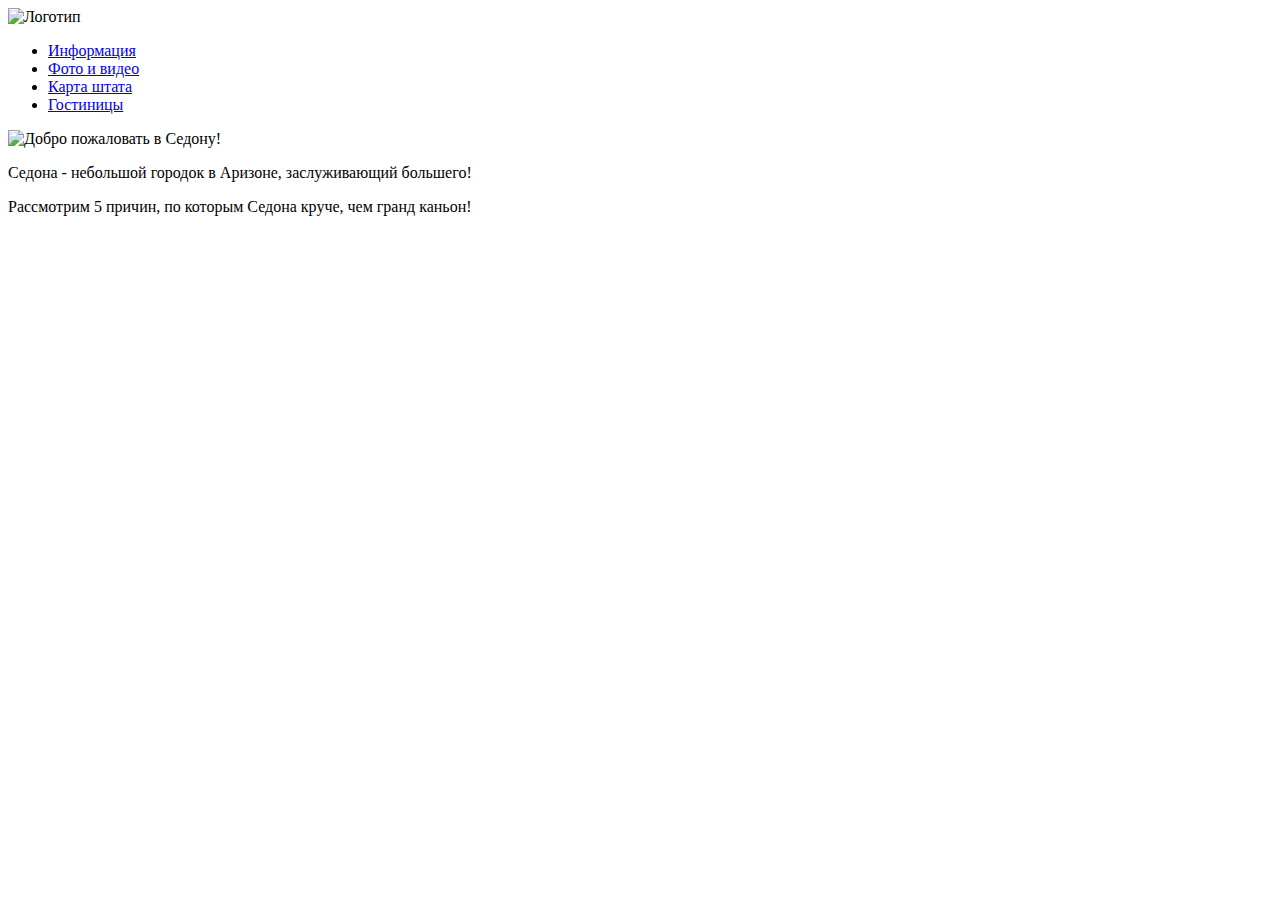
==== index.html @ 4b43ef1b "Разметил общую структуру и шапку" ====
<!DOCTYPE html>
<html lang="ru">
	<head>
	<meta charset="utf-8">
	<title>HTML Academy: Седона</title>
	</head>

	<body>
		<header class="site-header">
			<img src="#" alt="Логотип" class="logo">
			<nav class="site-navigation">
				<ul>
					<li><a href="info.html">Информация</a></li>
					<li><a href="content.html">Фото и видео</a></li>
					<li><a href="map.html">Карта штата</a></li>
					<li><a href="hotels.html">Гостиницы</a></li>
				</ul>
			</nav>
		</header>

		<main class="site-container">
			<section class="presentation">
				<img src="#" alt="Добро пожаловать в Седону!">
				<p>
					Седона - небольшой городок в Аризоне, заслуживающий большего! 
				</p>
				<p>
					Рассмотрим 5 причин, по которым Седона круче, чем гранд каньон!  
				</p>
			</section>
		</main>

		<footer class="site-footer">

		</footer>

		<script>

		</script>
	</body>
</html>
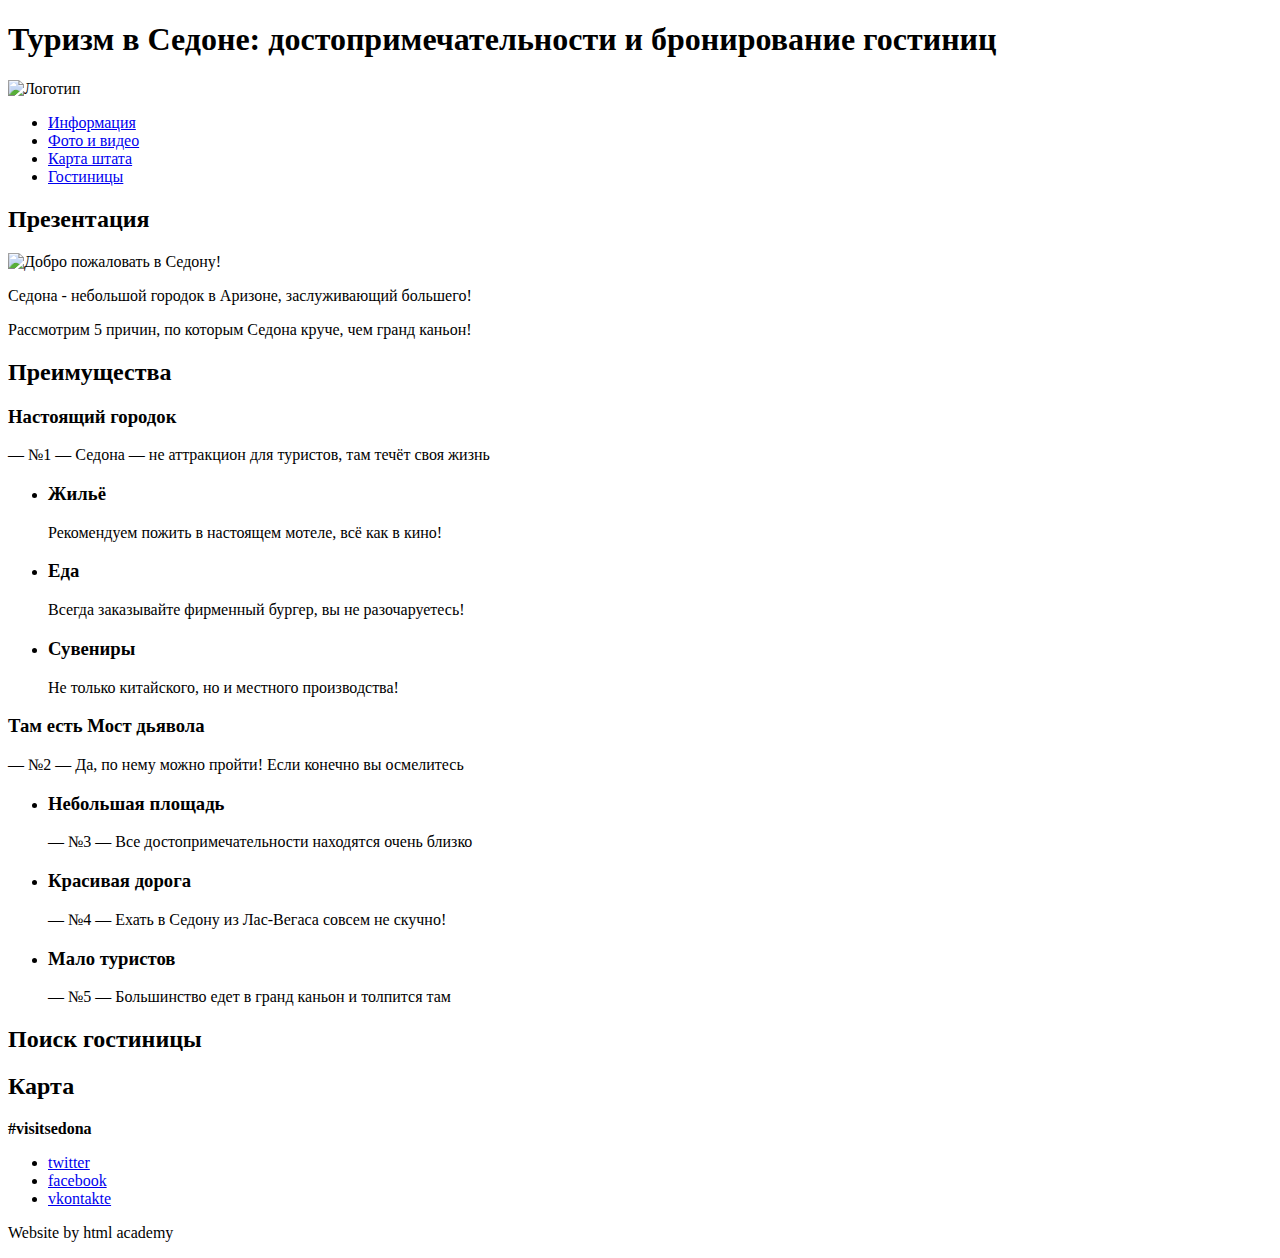
==== commit ab30af42: "Завершил базовую разметку" ====
--- a/index.html
+++ b/index.html
@@ -7,6 +7,7 @@
 
 	<body>
 		<header class="site-header">
+			<h1 class="hidden">Туризм в Седоне: достопримечательности и бронирование гостиниц</h1>
 			<img src="#" alt="Логотип" class="logo">
 			<nav class="site-navigation">
 				<ul>
@@ -20,6 +21,7 @@
 
 		<main class="site-container">
 			<section class="presentation">
+				<h2 class="hidden">Презентация</h2>
 				<img src="#" alt="Добро пожаловать в Седону!">
 				<p>
 					Седона - небольшой городок в Аризоне, заслуживающий большего! 
@@ -28,10 +30,94 @@
 					Рассмотрим 5 причин, по которым Седона круче, чем гранд каньон!  
 				</p>
 			</section>
+			<section class="features">
+				<h2 class="hidden">Преимущества</h2>
+				<div class="features-town">
+					<h3>Настоящий городок</h3>
+					<p>
+							— №1 —
+
+							Седона — не аттракцион для туристов, там течёт своя жизнь
+					</p>
+				</div>
+				<div class="features-recommendation">
+					<ul>
+						<li class="features-habitation">
+							<h3>Жильё</h3>
+							<p>Рекомендуем пожить в настоящем мотеле, всё как в кино!</p>
+						</li>
+						<li class="features-food">
+							<h3>Еда</h3>
+							<p>Всегда заказывайте фирменный бургер, вы не разочаруетесь!</p>
+						</li>
+						<li class="features-souvenirs">
+							<h3>Сувениры</h3>
+							<p>Не только китайского, но и местного производства!</p>
+						</li>
+					</ul>
+				</div>
+				<div class="features-bridge">
+					<h3>Там есть Мост дьявола</h3>
+						<p> — №2 —
+
+							Да, по нему можно пройти! Если конечно вы осмелитесь 
+						</p>
+				</div>
+				
+				<ul class="features-usability">
+					<li class="features-nearby">
+						<h3>Небольшая площадь</h3>
+						<p>
+							— №3 —
+	
+							Все достопримечательности 
+							находятся очень близко
+						</p>
+					</li>
+					<li class="features-road">
+						<h3>Красивая дорога</h3>
+						<p>
+							— №4 —
+
+							Ехать в Седону из Лас-Вегаса совсем
+							не скучно!
+						</p>
+					</li>
+					<li class="tourist">
+						<h3>Мало туристов</h3>
+						<p>
+							— №5 —
+
+							Большинство едет в гранд каньон
+							и толпится там		
+						</p>
+					</li>
+				</ul>	
+				
+
+			</section>
+			<section class="search-hotel">
+				<h2 class="hidden">Поиск гостиницы</h2>
+
+
+			</section>
+			<section class="map"> 
+				<h2 class="hidden">Карта</h2>
+			</section>
 		</main>
 
 		<footer class="site-footer">
-
+			<b>
+				#visitsedona
+			</b>
+			<ul class="social-button">
+				<li><a href="#">twitter</a></li>
+				<li><a href="#">facebook</a></li>
+				<li><a href="#">vkontakte</a></li>
+			</ul>
+			<p>
+				Website by html academy 
+			</p>
 		</footer>
 
 		<script>
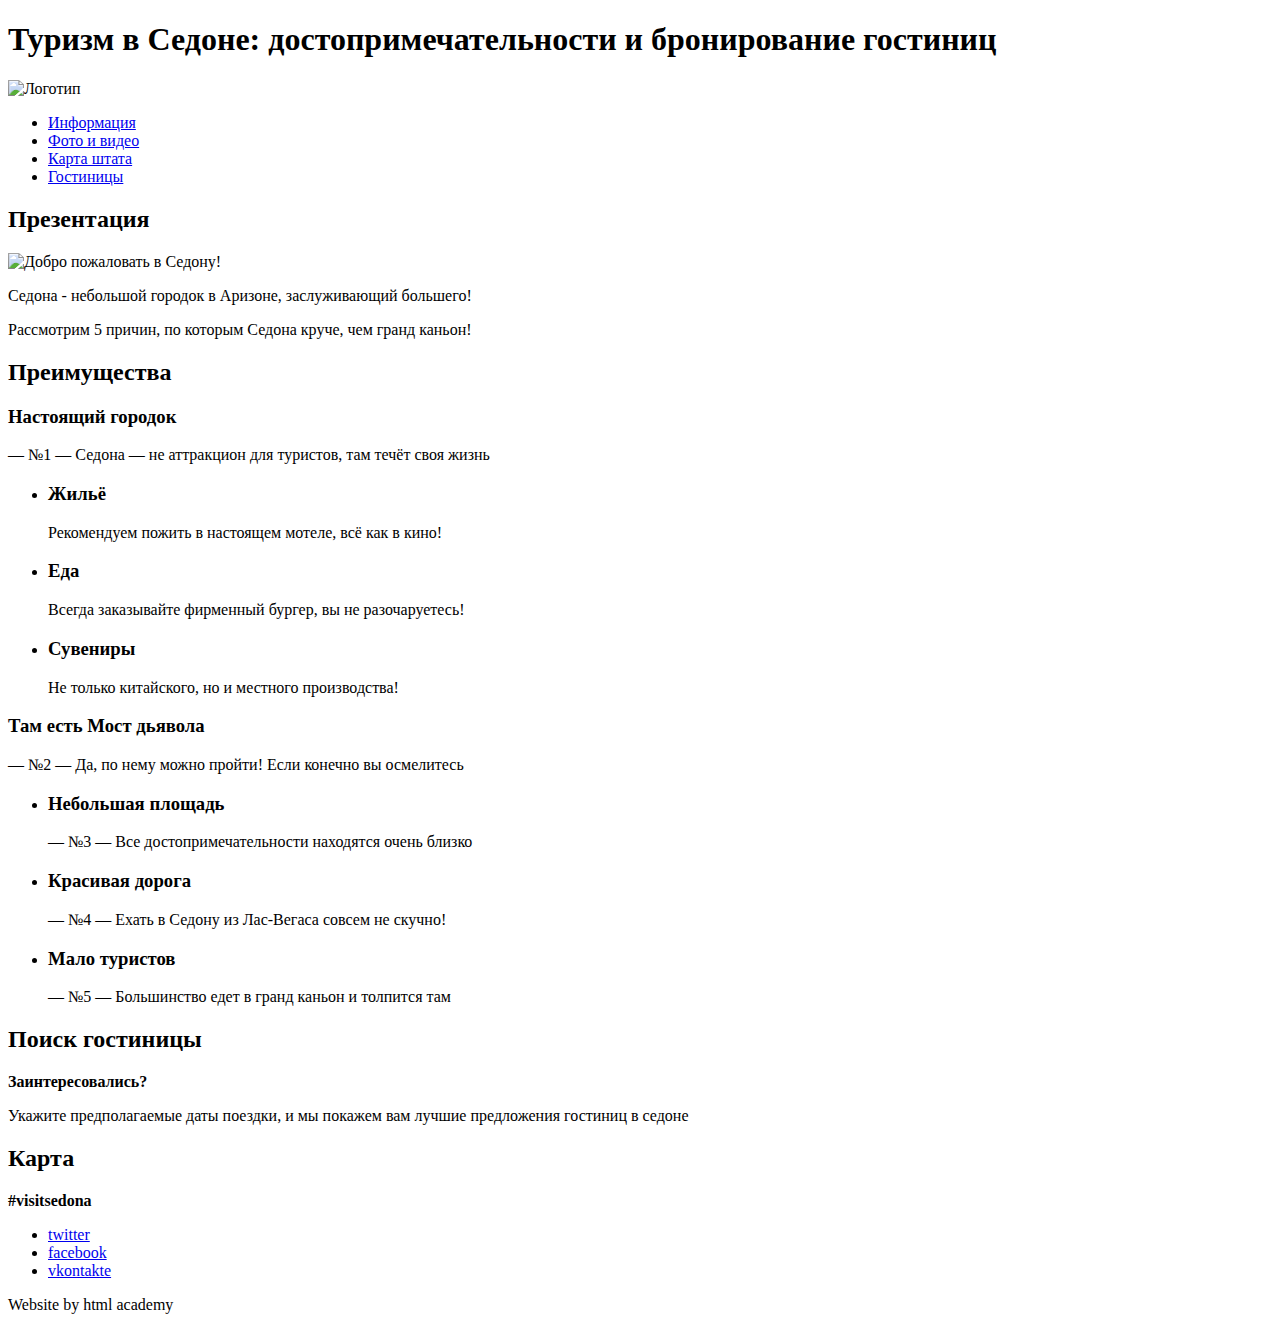
==== commit 51a22d7b: "Добавил разметку блока "Поиск гостиницы"" ====
--- a/index.html
+++ b/index.html
@@ -98,8 +98,12 @@
 			</section>
 			<section class="search-hotel">
 				<h2 class="hidden">Поиск гостиницы</h2>
-
-
+				<b>Заинтересовались?</b>
+				<p>
+					Укажите предполагаемые даты поездки, 
+					и мы покажем вам лучшие предложения гостиниц в седоне
+				</p>
+				<!-- Форма поиска-->
 			</section>
 			<section class="map"> 
 				<h2 class="hidden">Карта</h2>
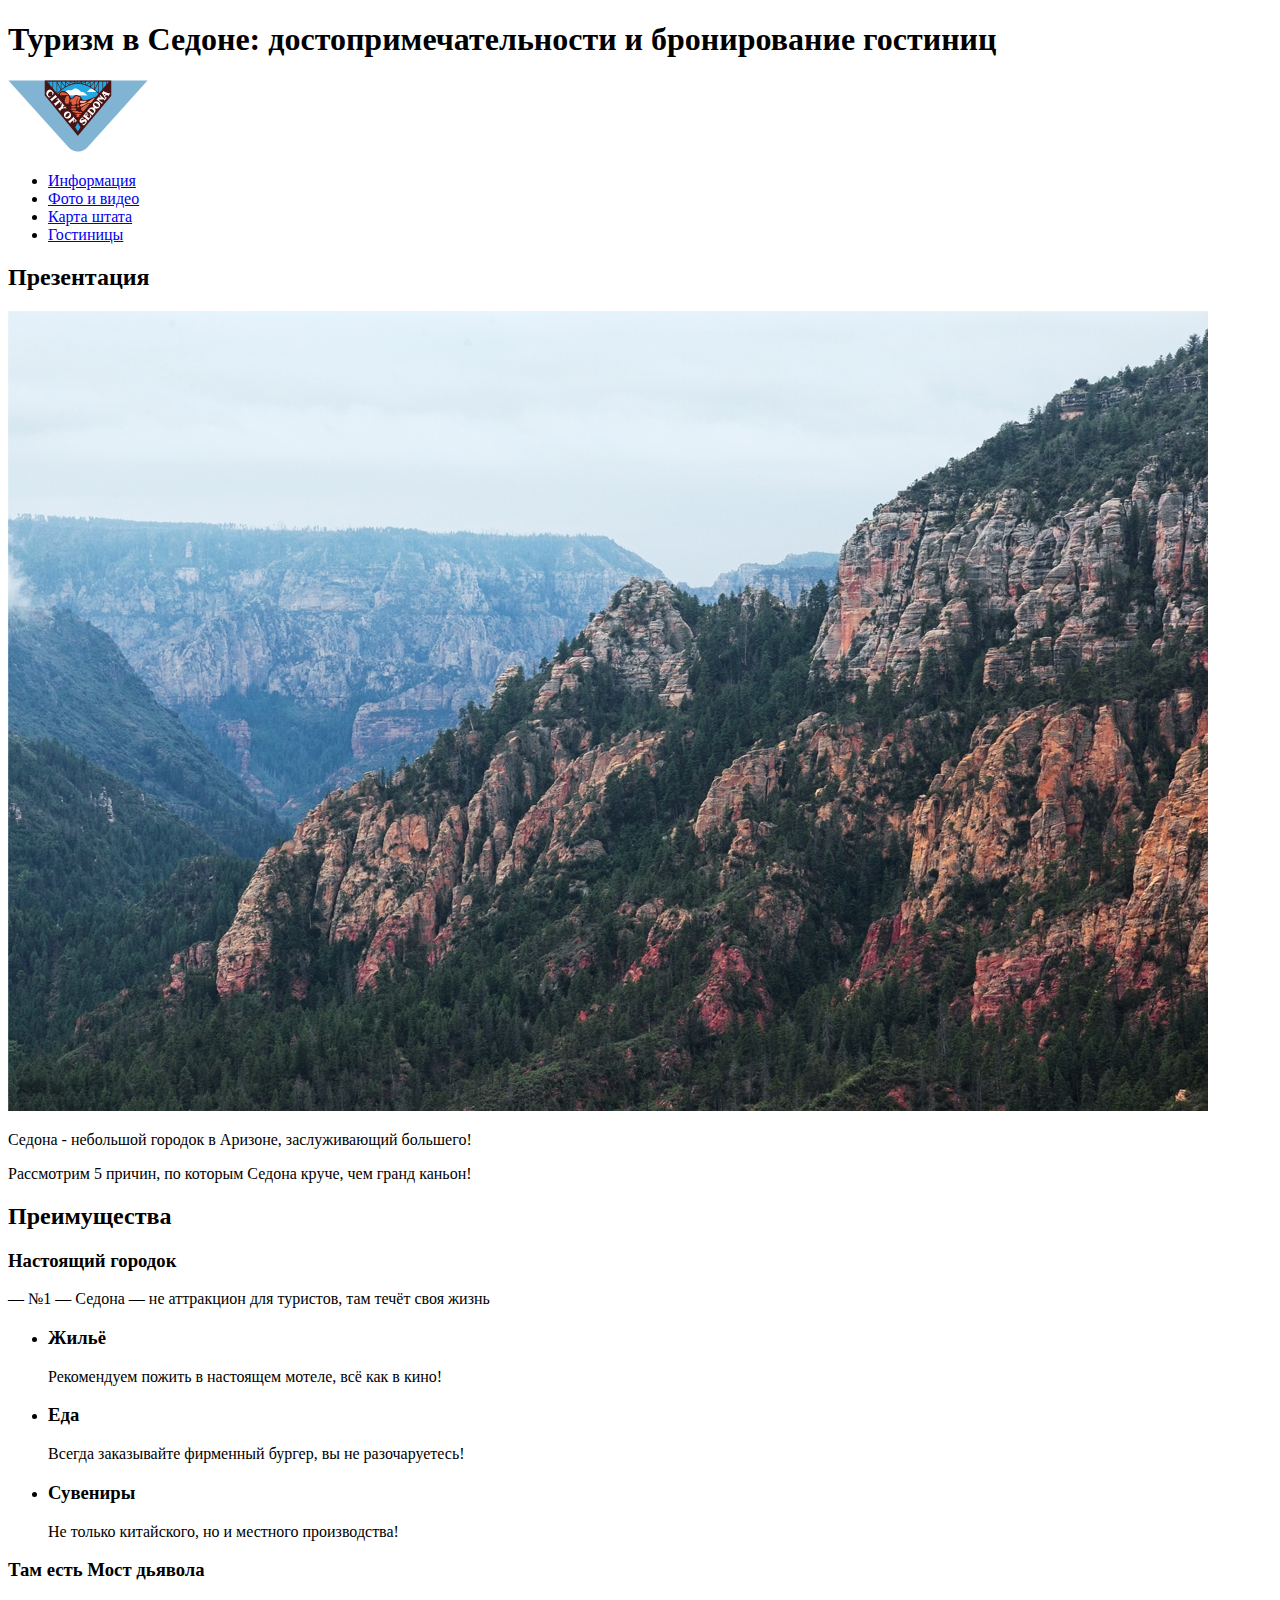
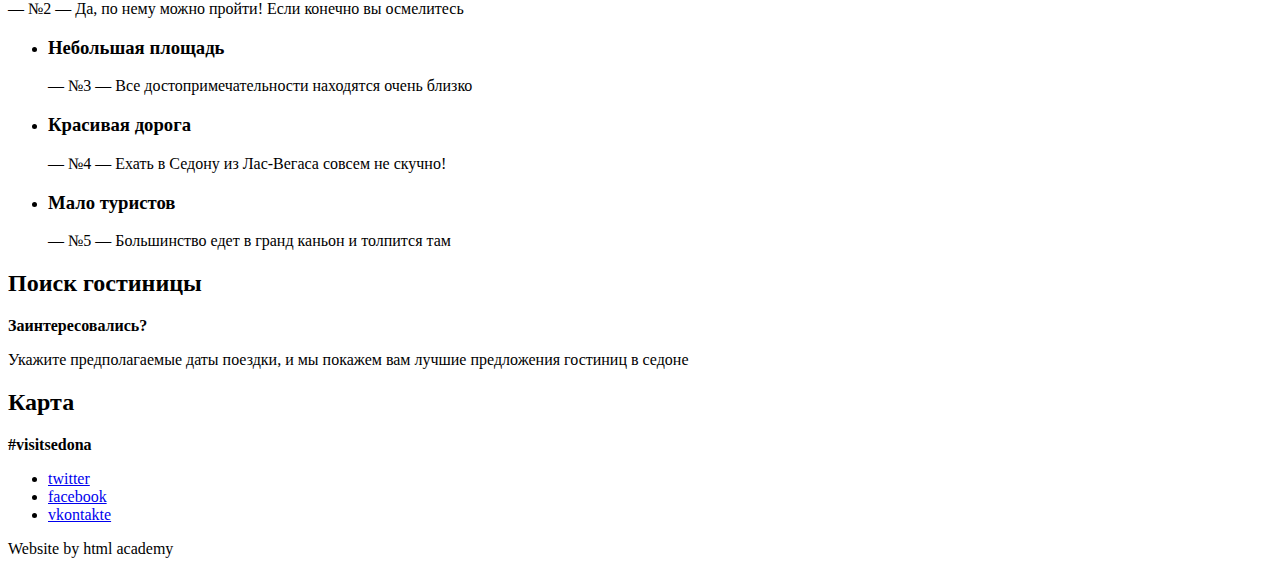
==== commit 5e8ddb45: "Потестил вставку картинок" ====
--- a/index.html
+++ b/index.html
@@ -8,7 +8,7 @@
 	<body>
 		<header class="site-header">
 			<h1 class="hidden">Туризм в Седоне: достопримечательности и бронирование гостиниц</h1>
-			<img src="#" alt="Логотип" class="logo">
+			<img class="logo" src="img/logo.png" width="140" height="72" alt="Логотип">
 			<nav class="site-navigation">
 				<ul>
 					<li><a href="info.html">Информация</a></li>
@@ -22,7 +22,7 @@
 		<main class="site-container">
 			<section class="presentation">
 				<h2 class="hidden">Презентация</h2>
-				<img src="#" alt="Добро пожаловать в Седону!">
+				<img src="img/intro.jpg" alt="Добро пожаловать в Седону!">
 				<p>
 					Седона - небольшой городок в Аризоне, заслуживающий большего! 
 				</p>
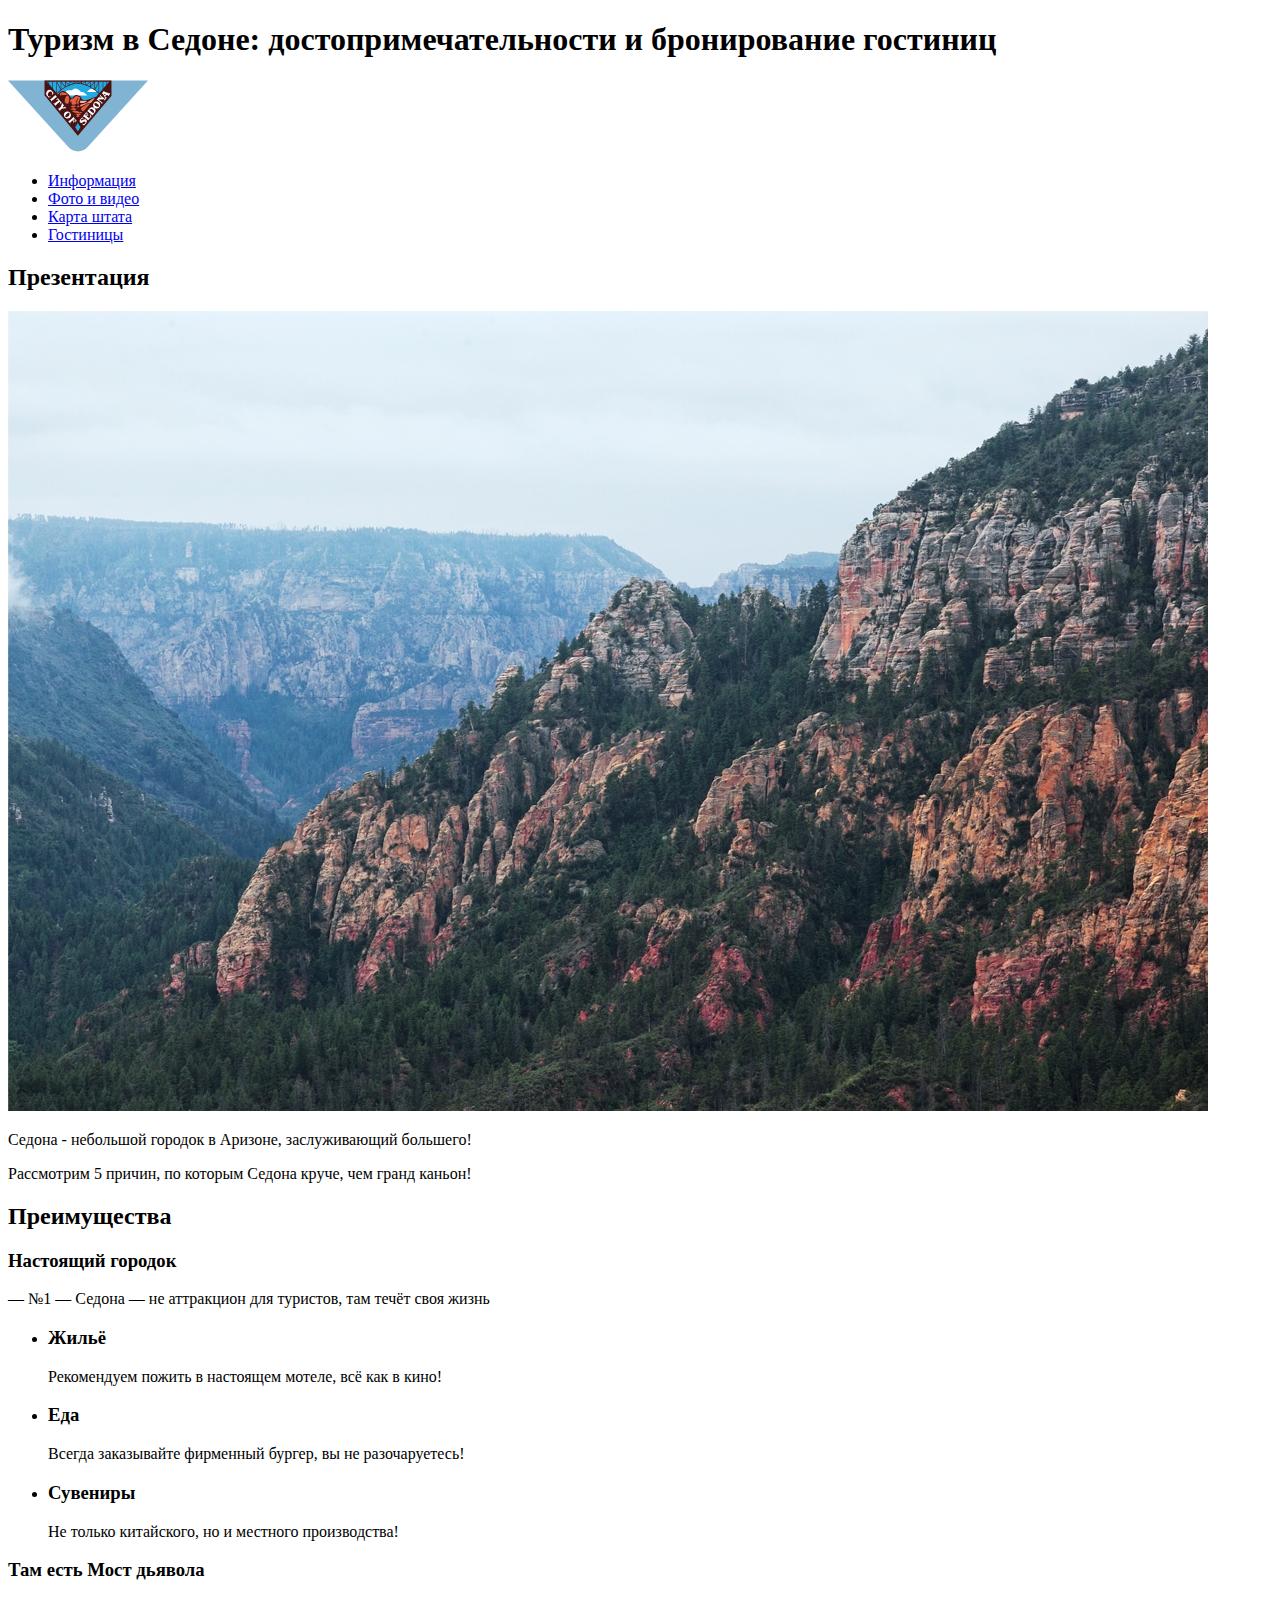
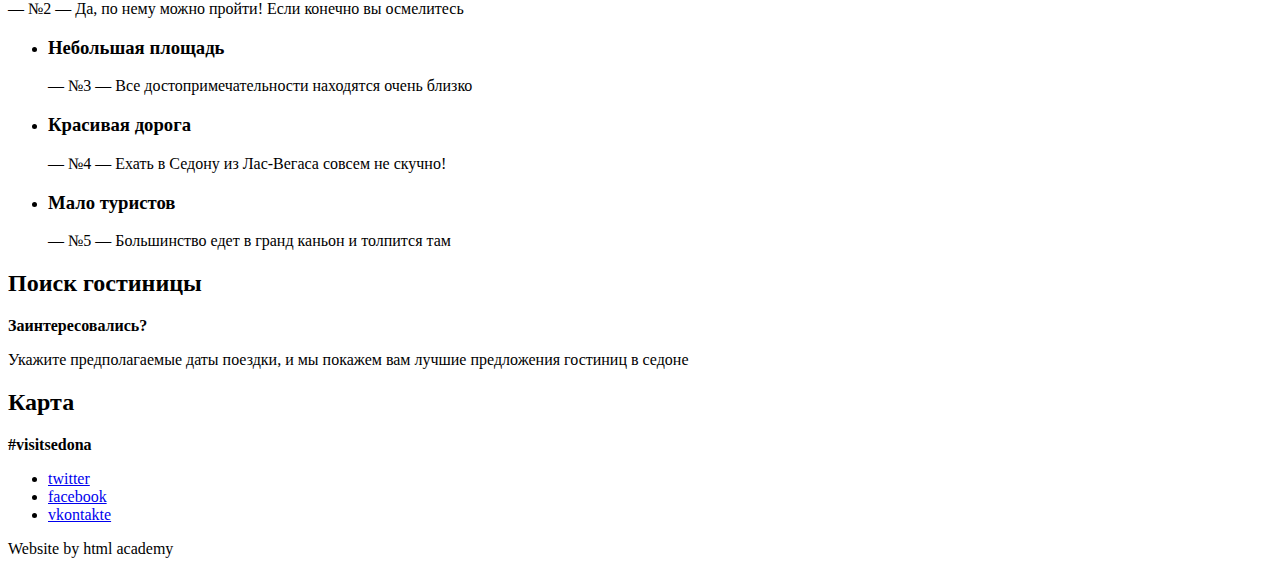
==== commit 2d8ad2ac: "Добавил 1ю часть картинок" ====
--- a/index.html
+++ b/index.html
@@ -8,7 +8,7 @@
 	<body>
 		<header class="site-header">
 			<h1 class="hidden">Туризм в Седоне: достопримечательности и бронирование гостиниц</h1>
-			<img class="logo" src="img/logo.png" width="140" height="72" alt="Логотип">
+			<img class="logo" src="img/logo-sedona.svg" width="140" height="72" alt="Логотип Город-Седона">
 			<nav class="site-navigation">
 				<ul>
 					<li><a href="info.html">Информация</a></li>
@@ -22,7 +22,9 @@
 		<main class="site-container">
 			<section class="presentation">
 				<h2 class="hidden">Презентация</h2>
-				<img src="img/intro.jpg" alt="Добро пожаловать в Седону!">
+				<img src="img/intro.jpg" width="1200" height="800" alt="Добро пожаловать в Седону!">
+				<!-- не понял как маску правильно сделать - нужно накладывать ввиде белого фона сверху на фото
+					 или это в CSS делается? -->
 				<p>
 					Седона - небольшой городок в Аризоне, заслуживающий большего! 
 				</p>
@@ -103,7 +105,7 @@
 					Укажите предполагаемые даты поездки, 
 					и мы покажем вам лучшие предложения гостиниц в седоне
 				</p>
-				<!-- Форма поиска-->
+				<!--  Форма поиска-->
 			</section>
 			<section class="map"> 
 				<h2 class="hidden">Карта</h2>
@@ -114,7 +116,7 @@
 			<b>
 				#visitsedona
 			</b>
-			<ul class="social-button">
+			<ul class="social-button">  <!--  Этот список кнопок не отображается в браузере, не пойму в чем ошибка-->
 				<li><a href="#">twitter</a></li>
 				<li><a href="#">facebook</a></li>
 				<li><a href="#">vkontakte</a></li>
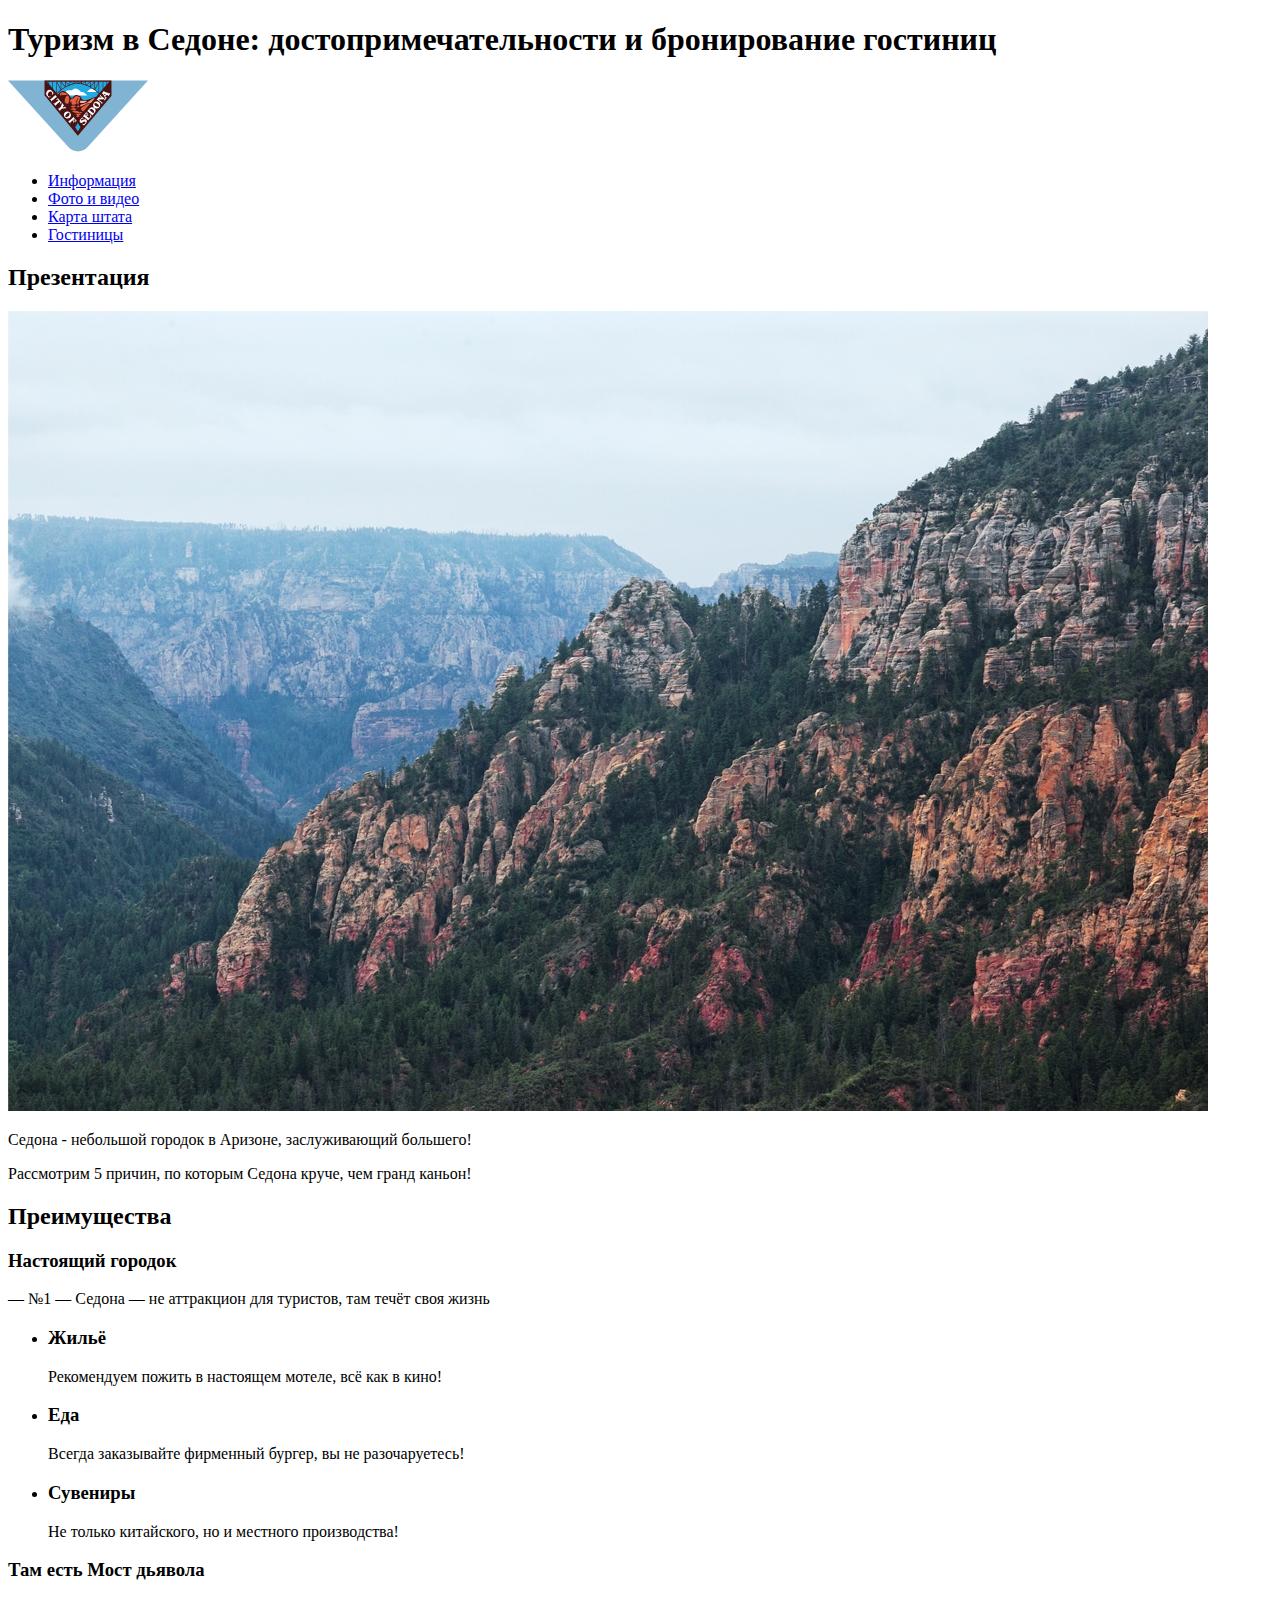
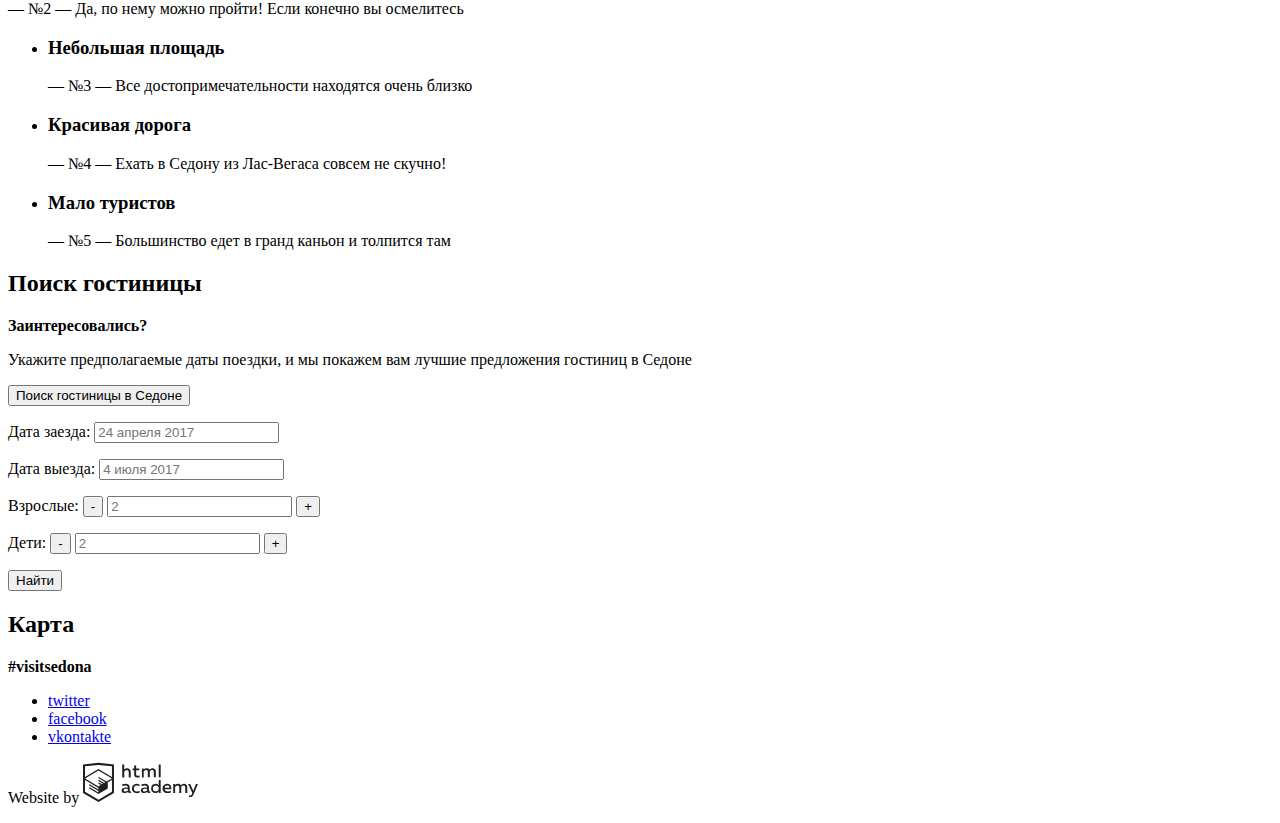
==== commit 3c3d75a4: "Разметил форму поиска" ====
--- a/index.html
+++ b/index.html
@@ -7,7 +7,7 @@
 
 	<body>
 		<header class="site-header">
-			<h1 class="hidden">Туризм в Седоне: достопримечательности и бронирование гостиниц</h1>
+			<h1 class="visually-hidden">Туризм в Седоне: достопримечательности и бронирование гостиниц</h1>
 			<img class="logo" src="img/logo-sedona.svg" width="140" height="72" alt="Логотип Город-Седона">
 			<nav class="site-navigation">
 				<ul>
@@ -21,10 +21,8 @@
 
 		<main class="site-container">
 			<section class="presentation">
-				<h2 class="hidden">Презентация</h2>
+				<h2 class="visually-hidden">Презентация</h2>
 				<img src="img/intro.jpg" width="1200" height="800" alt="Добро пожаловать в Седону!">
-				<!-- не понял как маску правильно сделать - нужно накладывать ввиде белого фона сверху на фото
-					 или это в CSS делается? -->
 				<p>
 					Седона - небольшой городок в Аризоне, заслуживающий большего! 
 				</p>
@@ -33,7 +31,7 @@
 				</p>
 			</section>
 			<section class="features">
-				<h2 class="hidden">Преимущества</h2>
+				<h2 class="visually-hidden">Преимущества</h2>
 				<div class="features-town">
 					<h3>Настоящий городок</h3>
 					<p>
@@ -99,33 +97,66 @@
 
 			</section>
 			<section class="search-hotel">
-				<h2 class="hidden">Поиск гостиницы</h2>
+				<h2 class="visually-hidden">Поиск гостиницы</h2>
 				<b>Заинтересовались?</b>
 				<p>
 					Укажите предполагаемые даты поездки, 
-					и мы покажем вам лучшие предложения гостиниц в седоне
+					и мы покажем вам лучшие предложения гостиниц в Cедоне
 				</p>
-				<!--  Форма поиска-->
+				<button class="button search-hotel-button" type="button">Поиск гостиницы в Седоне</button>
+				<form class="search-hotel-form" action="https://echo.htmlacademy.ru" method="POST">
+					<p class="search-hotel-form-item">
+						<label>
+							Дата заезда:
+							<input type="text" name="date-of-arrival" value="" placeholder="24 апреля 2017">
+						</label>
+					</p>
+					<p class="search-hotel-form-item">
+						<label>
+							Дата выезда:
+							<input type="text" name="date-of-departure" value="" placeholder="4 июля 2017">
+						</label>
+					</p>
+					<p class="search-hotel-form-item">
+						<label for="search-hotel-form-adults" >
+							Взрослые:
+						</label>	
+						<button class="button" type="button" aria-label="Уменьшить количество">-</button>
+						<input id="search-hotel-form-adults" type="text" name="adults" value="" placeholder="2">
+						<button class="button" type="button" aria-label="Увеличить количество">+</button>						
+					</p>
+					<p class="search-hotel-form-item">
+						<label for="search-hotel-form-children">
+							Дети:
+						</label>
+						<button class="button" type="button" aria-label="Уменьшить количество">-</button>	
+						<input id="search-hotel-form-children" type="text" name="children" value="" placeholder="2">
+						<button class="button" type="button" aria-label="Увеличить количество">+</button>
+						
+					</p>
+					<button class="button" type="submit">Найти</button>	
+				</form>
 			</section>
 			<section class="map"> 
-				<h2 class="hidden">Карта</h2>
+				<h2 class="visually-hidden">Карта</h2>
 			</section>
 		</main>
 
 		<footer class="site-footer">
-			<b>
-				#visitsedona
-			</b>
-			<ul class="social-button">  <!--  Этот список кнопок не отображается в браузере, не пойму в чем ошибка-->
+			<b>#visitsedona</b>
+			<ul class="social-button">
 				<li><a href="#">twitter</a></li>
 				<li><a href="#">facebook</a></li>
 				<li><a href="#">vkontakte</a></li>
 			</ul>
 			<p>
-				Website by html academy 
+				Website by
+				<a href="https://htmlacademy.ru/intensive/htmlcss">
+				<img src="img/logo-htmlacademy.svg" width="115" height="41" alt="Логотип HTML Академия"> 
+				</a>
 			</p>
 		</footer>
-
+	
 		<script>
 
 		</script>
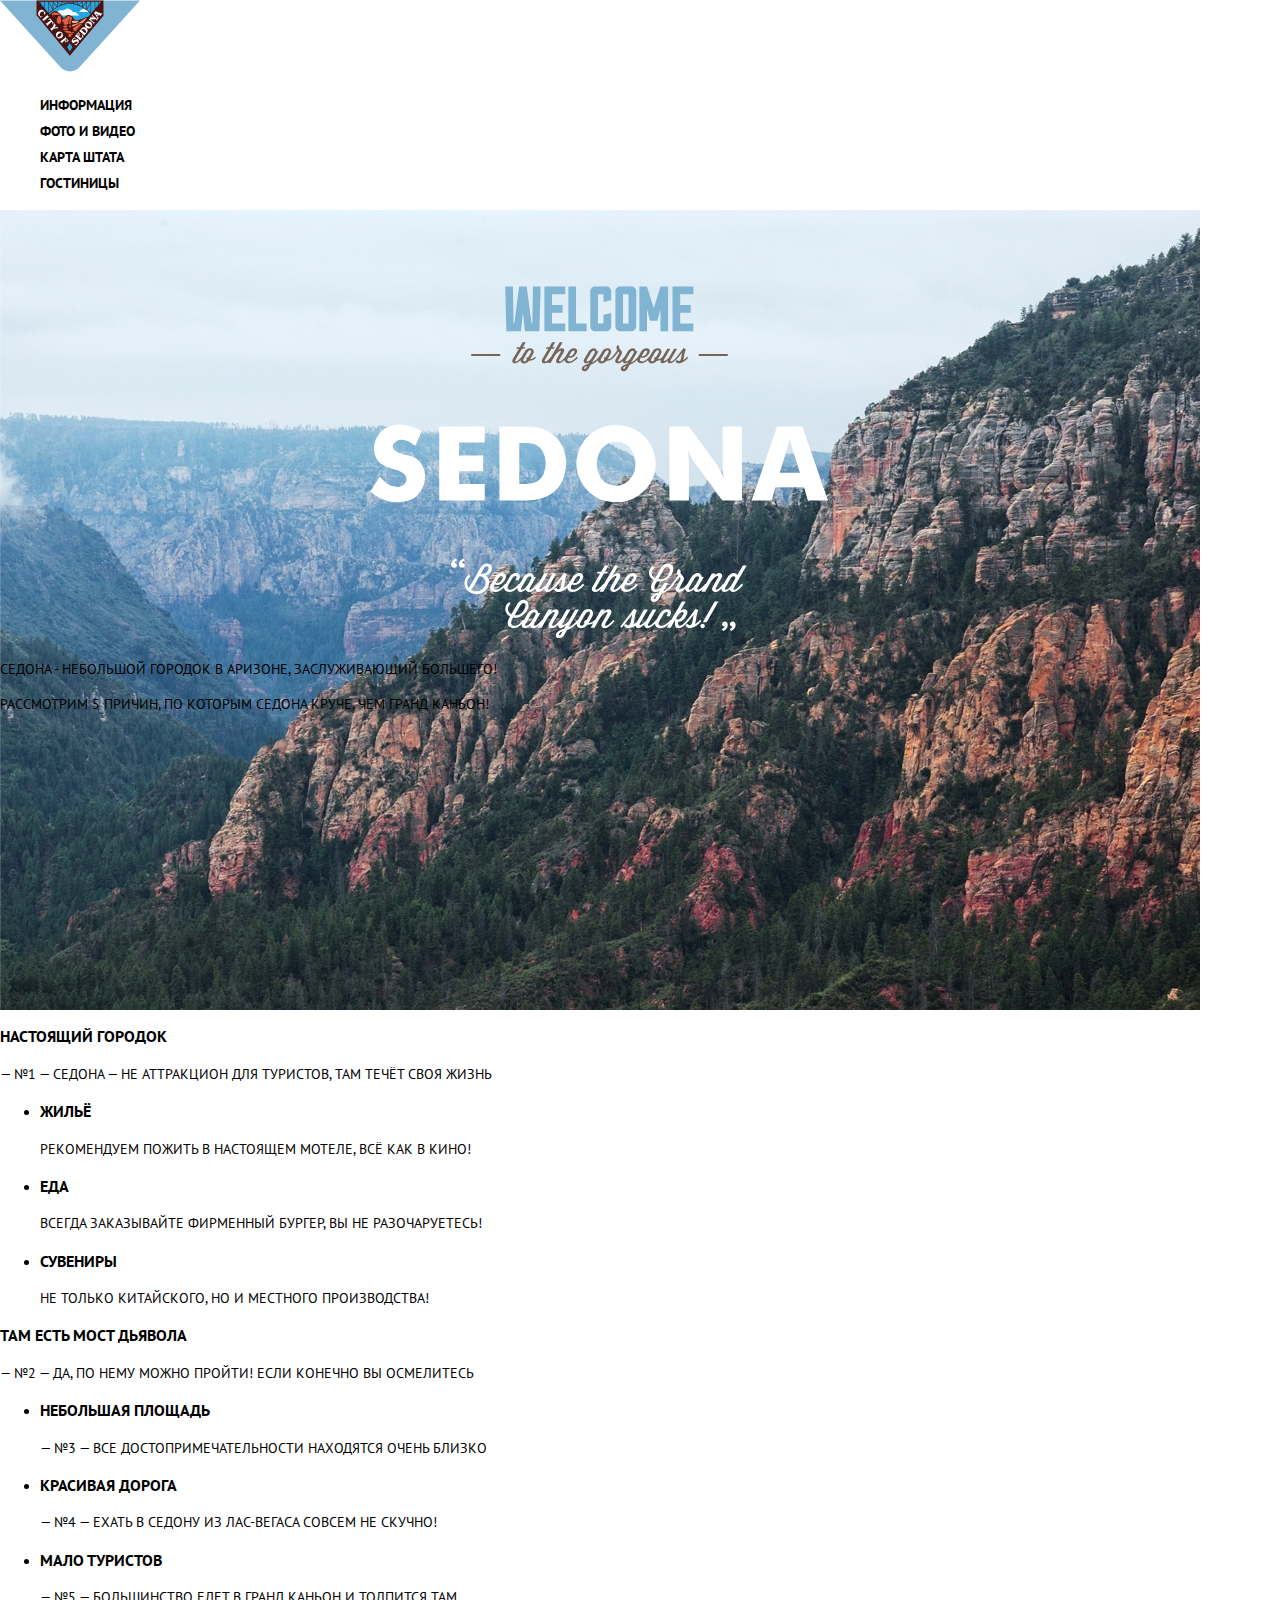
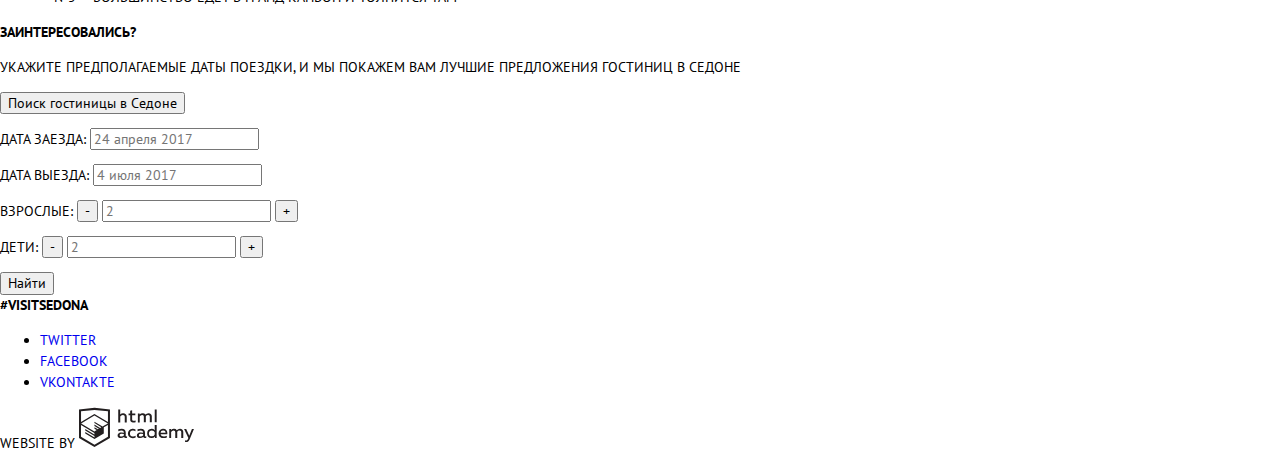
==== commit 8ccb1b8d: "Стилизация сайта ч.1" ====
--- a/index.html
+++ b/index.html
@@ -3,6 +3,9 @@
 	<head>
 	<meta charset="utf-8">
 	<title>HTML Academy: Седона</title>
+	<link rel="stylesheet" href="css/normalize.css">
+	<link rel="stylesheet" href="css/style.css">
+	<link href="https://fonts.googleapis.com/css?family=PT+Sans:400,700&display=swap&subset=cyrillic" rel="stylesheet">
 	</head>
 
 	<body>
@@ -22,7 +25,7 @@
 		<main class="site-container">
 			<section class="presentation">
 				<h2 class="visually-hidden">Презентация</h2>
-				<img src="img/intro.jpg" width="1200" height="800" alt="Добро пожаловать в Седону!">
+				<img src="img/intro-welcome.svg" width="459" height="353" alt="Добро пожаловать в Седону!">
 				<p>
 					Седона - небольшой городок в Аризоне, заслуживающий большего! 
 				</p>
@@ -83,7 +86,7 @@
 							не скучно!
 						</p>
 					</li>
-					<li class="tourist">
+					<li class="features-tourist">
 						<h3>Мало туристов</h3>
 						<p>
 							— №5 —
--- a/css/style.css
+++ b/css/style.css
@@ -0,0 +1,50 @@
+
+body {
+    margin: 0px;
+    font-family: 'PT Sans', Aral, sans-serif;
+    font-size: 14px;
+    line-height: 21px;
+    font-weight: 400;
+    color: #000000;
+    text-transform: uppercase;
+    background-color: #ffffff;
+    width: 1200px;
+}
+
+.visually-hidden {
+    position: absolute;
+    width: 1px;
+    height: 1px;
+    margin: -1px;
+    border: 0;
+    padding: 0;
+    clip: rect(0 0 0 0);
+    overflow: hidden;
+}
+
+a {
+    text-decoration: none; 
+}
+
+.site-navigation li {
+    line-height: 26px;
+    list-style: none;
+    font-weight: 700;
+}
+
+.site-navigation a {
+    color: #000000;
+}
+.presentation {
+    background-image: url("../img/intro.jpg");
+    background-position: center center;
+    background-repeat: no-repeat;
+    height: 800px;
+    /*background-size: 1200px 724px; */
+    background-size: cover;
+}
+
+.presentation img {
+    margin-top: 76px;
+    margin-left: 370px; 
+}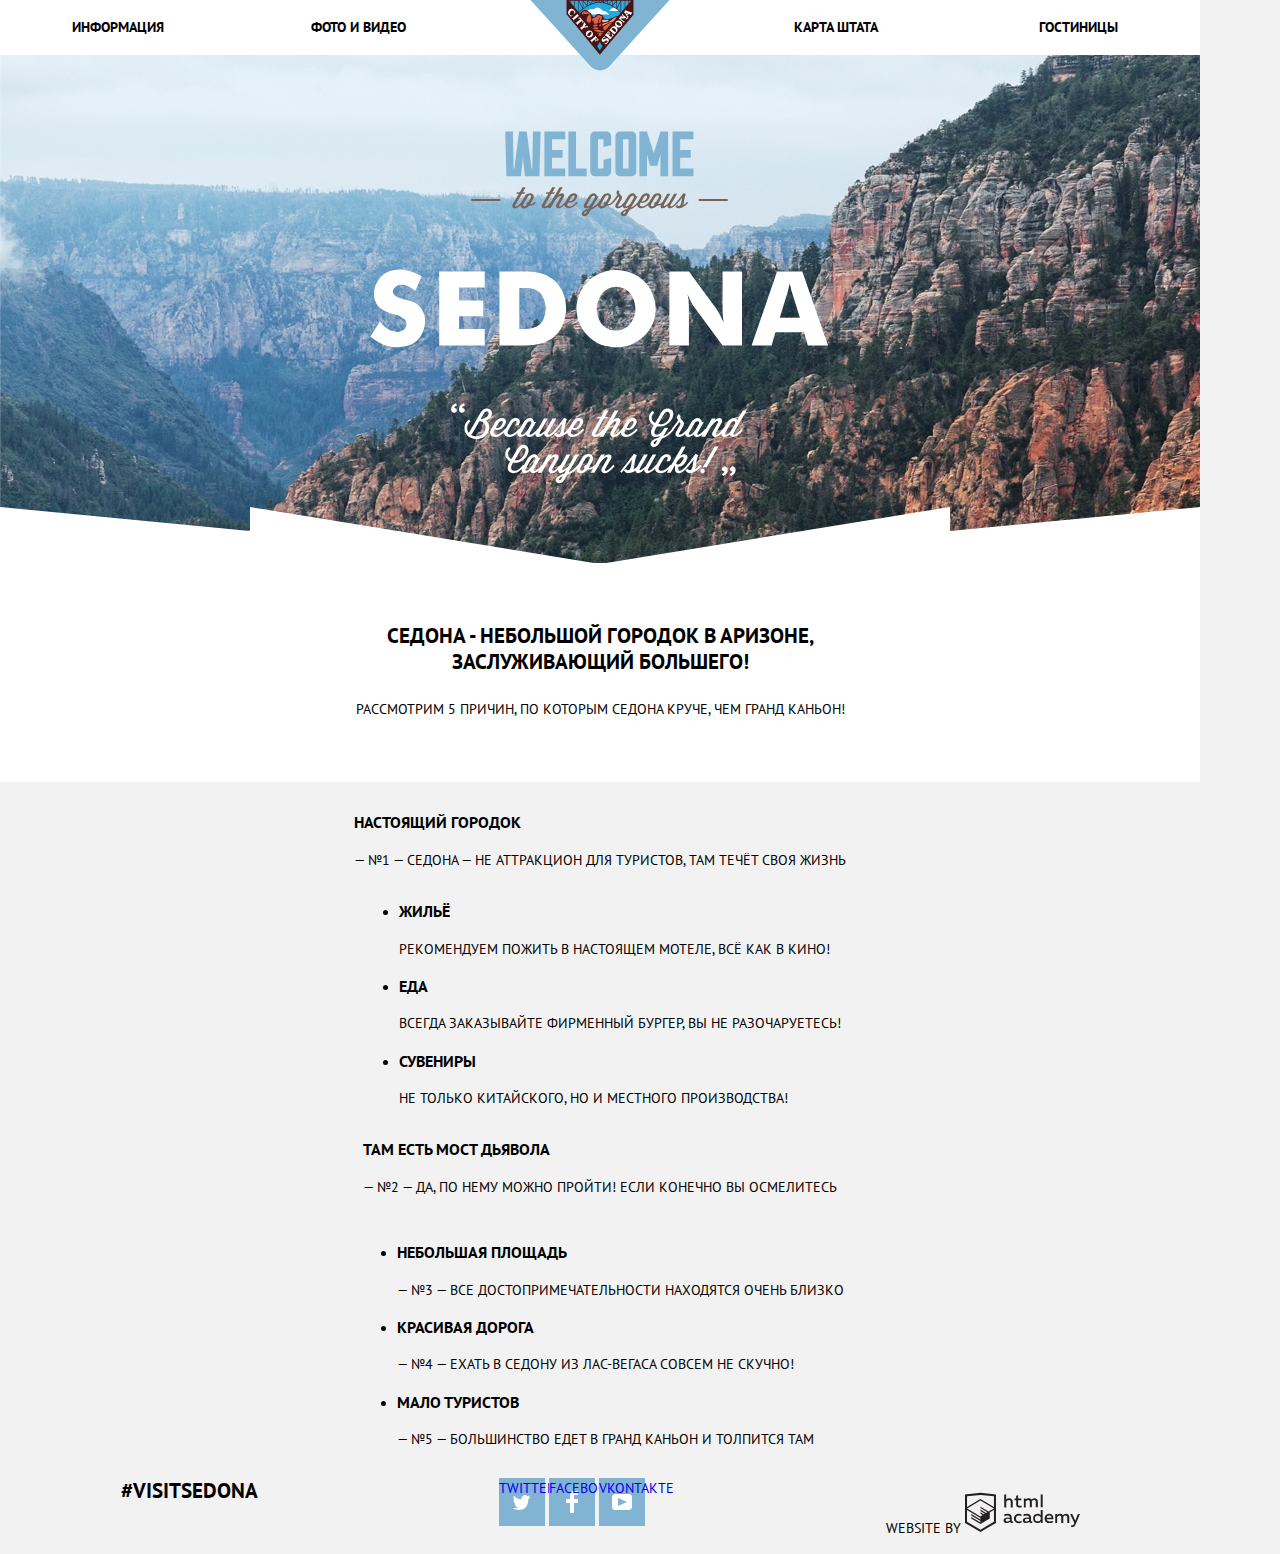
==== commit 3863f764: "Стилизация сайта ч.2" ====
--- a/index.html
+++ b/index.html
@@ -9,7 +9,8 @@
 	</head>
 
 	<body>
-		<header class="site-header">
+		<div class="site-wraper">
+			<header class="site-header">
 			<h1 class="visually-hidden">Туризм в Седоне: достопримечательности и бронирование гостиниц</h1>
 			<img class="logo" src="img/logo-sedona.svg" width="140" height="72" alt="Логотип Город-Седона">
 			<nav class="site-navigation">
@@ -20,16 +21,18 @@
 					<li><a href="hotels.html">Гостиницы</a></li>
 				</ul>
 			</nav>
-		</header>
+			</header>
 
-		<main class="site-container">
-			<section class="presentation">
+			<main class="site-container">
+			<section class="presentation banner">
 				<h2 class="visually-hidden">Презентация</h2>
 				<img src="img/intro-welcome.svg" width="459" height="353" alt="Добро пожаловать в Седону!">
-				<p>
-					Седона - небольшой городок в Аризоне, заслуживающий большего! 
+			</section>
+			<section class="slogan">		
+				<p class="slogan-text">
+					Седона - небольшой городок в Аризоне,<br> заслуживающий большего! 
 				</p>
-				<p>
+				<p class="slogan-reasons">	
 					Рассмотрим 5 причин, по которым Седона круче, чем гранд каньон!  
 				</p>
 			</section>
@@ -143,25 +146,26 @@
 			<section class="map"> 
 				<h2 class="visually-hidden">Карта</h2>
 			</section>
-		</main>
+			</main>
 
-		<footer class="site-footer">
+			<footer class="site-footer">
 			<b>#visitsedona</b>
-			<ul class="social-button">
-				<li><a href="#">twitter</a></li>
-				<li><a href="#">facebook</a></li>
-				<li><a href="#">vkontakte</a></li>
-			</ul>
+			<div class="social-button">
+				<a class="social social-tw" href="#">twitter</a></li>
+				<a class="social social-fb" href="#">facebook</a></li>
+				<a class="social social-yt" href="#">vkontakte</a></li>
+			</div>
 			<p>
 				Website by
 				<a href="https://htmlacademy.ru/intensive/htmlcss">
 				<img src="img/logo-htmlacademy.svg" width="115" height="41" alt="Логотип HTML Академия"> 
 				</a>
 			</p>
-		</footer>
+			</footer>
 	
-		<script>
+			<script>
 
-		</script>
+			</script>
+		</div>
 	</body>
 </html>
--- a/css/style.css
+++ b/css/style.css
@@ -7,10 +7,14 @@
     font-weight: 400;
     color: #000000;
     text-transform: uppercase;
-    background-color: #ffffff;
+    background-color: #f2f2f2;
     width: 1200px;
+    
 }
 
+.site-wraper {
+    margin: 0 auto;
+}
 .visually-hidden {
     position: absolute;
     width: 1px;
@@ -26,25 +30,154 @@
     text-decoration: none; 
 }
 
+.logo {    
+    position: absolute;
+    left: 530px;
+    width: 140px;
+    height: 72px;
+}
+
+.site-navigation ul {
+    padding: 0;
+    margin: 0;
+    display: flex;
+    width: 1200px;
+    
+    padding-top: 15px;
+    padding-bottom: 15px;
+    
+    background-color: #ffffff; 
+    margin-top: -1px; 
+
+}
+
 .site-navigation li {
+    font-size: 14px;
     line-height: 26px;
     list-style: none;
     font-weight: 700;
+    width: auto;
+    
+}
+
+.site-navigation li:nth-child(1) {    
+    margin-left: 72px;
+}
+
+.site-navigation li:nth-child(2) {
+    margin-left: 147px;
+}
+
+.site-navigation li:nth-child(3) {    
+    margin-left: 388px;
+}
+
+.site-navigation li:nth-child(4) {
+    margin-left: 161px;
 }
 
 .site-navigation a {
     color: #000000;
 }
+
 .presentation {
+    margin: 0;
     background-image: url("../img/intro.jpg");
-    background-position: center center;
+    background-position: center -82px;
     background-repeat: no-repeat;
-    height: 800px;
-    /*background-size: 1200px 724px; */
+    width: 1200;
+    height: 508px;    
     background-size: cover;
+    background-color: rgba(0,0,100, 0.2);
+}
+
+.presentation::after { 
+    margin-bottom: 0;   
+    content: url("../img/intro-mask.svg");
+    position: relative;
+    top: 17px;
 }
 
 .presentation img {
     margin-top: 76px;
     margin-left: 370px; 
+}
+
+.slogan {
+    margin: 0;
+    text-align: center;
+    background-color: #ffffff;
+    margin-top: -21px;  /* не понял почему у этого блока отступ сверху появился
+                            пришлось убирать принудительно*/
+}
+.slogan-text {
+    padding-top: 60px; 
+    font-size: 21px;
+    line-height: 26px;    
+    font-weight: 700;
+    
+}
+
+.slogan-reasons {
+    font-size: 14px;
+    line-height: 26px; 
+    font-weight: 400;
+    padding-bottom: 60px;
+}
+
+.features {
+    display: flex;
+    flex-direction: column;
+    align-items: center;
+}
+
+.search-hotel {
+    display: none;
+}
+
+.site-footer {
+    display: flex;
+    justify-content: space-around;
+}
+
+.site-footer b {
+    font-size: 21px;
+    font-weight: 700;
+    line-height: 26px;
+}
+.social {
+    display: inline-block;
+    width: 46px;
+    height: 48px;
+    background-color: #81b3d2;
+    vertical-align: middle;
+    background-repeat: no-repeat;
+    background-position: center; 
+}
+
+.social-tw {
+    background-image: url("../img/twitter.svg");
+    background-size: 17px 15px; 
+}
+
+.social-fb {
+    background-image: url("../img/fb-icon.svg");
+    background-size: 12px 22px;
+}
+
+.social-yt {
+    background-image: url("../img/youtube.svg");
+    background-size: 20px 16px; 
+}
+
+/* Стилизация 2й страницы*/
+
+.hotel-list-items {
+    list-style: none;
+    display: ;
+}
+
+.hotel-list-item {
+    display: flex;
+    margin: 30px 0; 
 }